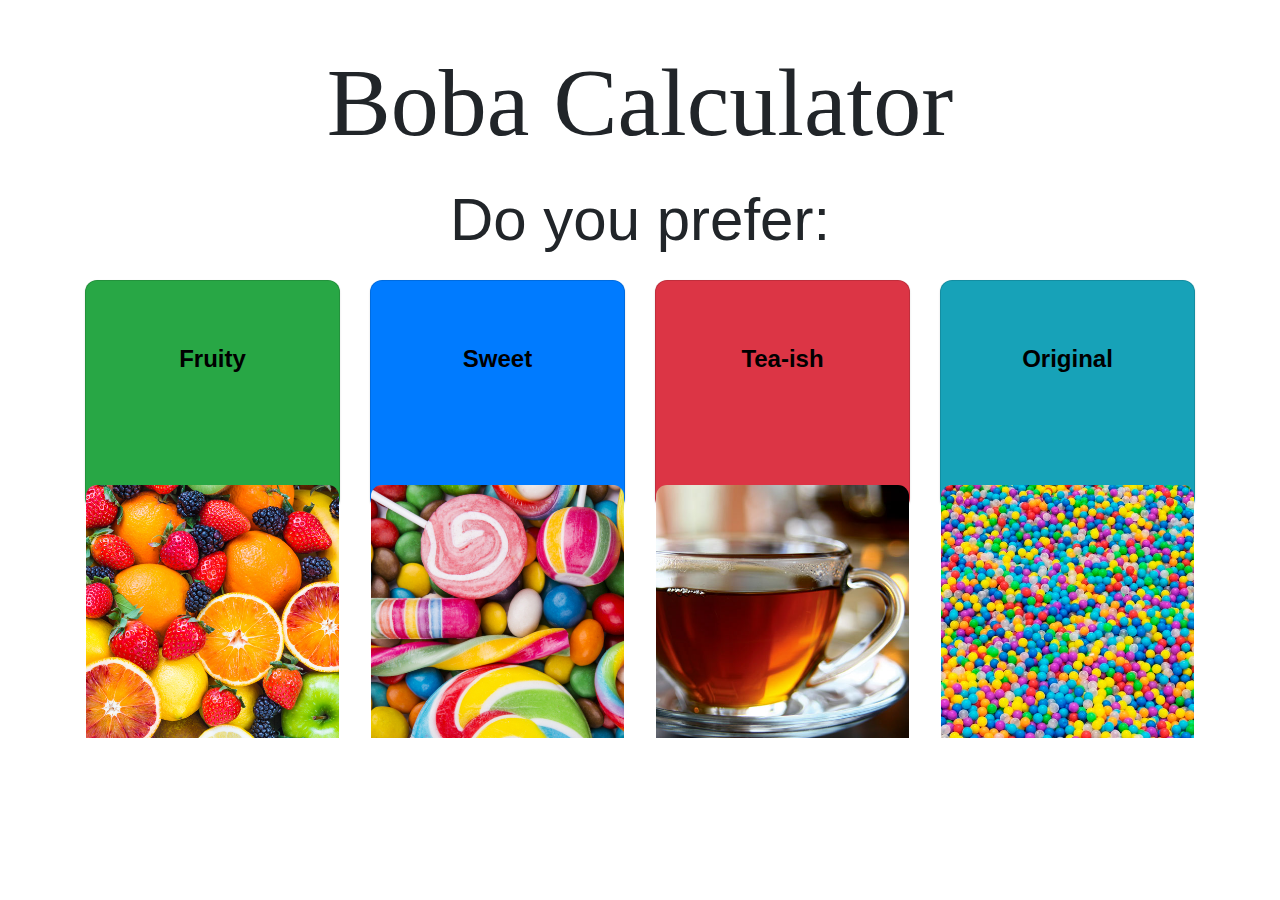
==== index.html @ 93789d91 "Fix index styling" ====
<!DOCTYPE html>
<html lang="en">
<head>
    <meta charset="UTF-8">
    <meta name="viewport" content="width=device-width, initial-scale=1.0">
    <meta http-equiv="X-UA-Compatible" content="ie=edge">
    <title>Boba Calculator</title>

    <link href="https://stackpath.bootstrapcdn.com/bootstrap/4.3.1/css/bootstrap.min.css" rel="stylesheet" integrity="sha384-ggOyR0iXCbMQv3Xipma34MD+dH/1fQ784/j6cY/iJTQUOhcWr7x9JvoRxT2MZw1T" crossorigin="anonymous">
    <link rel="stylesheet" type="text/css" href="/css/main.css">

    <script src="js/client.js"></script>

    
</head>
<body>           
                
              
    <section id="header">
        <h1 class="text-center">Boba Calculator</h1>
    </section>


    <section>
        <div class="container">
            <div class="row">
                <div class="col">
                        <h5 class="text-center">Do you prefer: </h5>
                </div>
            </div>
        </div>
    </section>

    <section>
        <div class="container">
            <div class="row">
                <div class="col-md-3">
                    <a href="/pages/fruity.html">
                        <div class="card bg-success">
                            <div class="card-body">
                                <p class="text-center">Fruity</p>
                            </div>
                            <img class="card-img-top" src="picture/fruit.jpg" alt="Card image cap">
                        </div>
                    </a>
                </div>

                <div class="col-md-3">
                    <a href="/pages/sweet.html">
                        <div class="card bg-primary">
                            <div class="card-body">
                                <p class="text-center">Sweet</p>
                            </div>
                            <img class="card-img-top" src="./picture/candy.jpg" alt="Card image cap">
                        </div>
                    </a>
                </div>

                    <div class="col-md-3">
                        <a href="/pages/fruity.html">
                            <div class="card bg-danger">
                                <div class="card-body">
                                    <p class="text-center">Tea-ish</p>
                                </div>
                                <img class="card-img-top" src="./picture/tea.jpg" alt="Card image cap">
                            </div>
                        </a>
                    </div>

                        <div class="col-md-3">
                            <a href="/pages/fruity.html">
                                <div class="card bg-info">
                                    <div class="card-body">
                                        <p class="text-center">Original</p>
                                    </div>
                                    <img class="card-img-top" src="./picture/original.jpeg" alt="Card image cap">
                                </div>
                            </a>
                        </div>
            </div>
        </div>
    </section>

    <!-- <section id="front-main">
        <div class="container">
           
            <div class="row">
                <div class="col-md-3">
                    <a href="/pages/fruity.html">
                        <div class="card bg-success">
                            <div class="card-body">
                            <p>Fruity</p>
                            
                            </div>
                        <img class="card-img-top" src="https://millburyreflector.com/wp-content/uploads/2018/09/candy.jpg" alt="Card image cap">
                      </div>
                    </a>
                </div>
                <div class="col-md-3">
                    <a href="/pages/sweet.html">
                     <div class="card bg-primary">
                        <div class="card-body">
                          <p>Sweet</p>
                        </div>
                      </div>
                    </a>
                </div>
                <div class="col-md-3">
                    <a href="/pages/tea.html">
                        <div class="card bg-danger">
                            <div class="card-body">
                            <p>Tea-ish</p>
                            </div>
                            <img class="card-img-top" src="http://www.ndtv.com/cooks/images/teaandcitrus.jpg" alt="Card image cap">
                        </div>
                    </a>  
                </div>
                <div class="col-md-3">
                    <a href="/pages/new.html">
                    <div class="card bg-info">
                        <div class="card-body">
                          <p>New/original</p>
                        </div>
                        <img class="card-img-top" src="./picture/classic-bg.jpeg" alt="Card image cap">
                      </div>
                </div>
            </div>
        </div>
    </section> -->
</body>
</html>
---- css/main.css ----
html {
    font-family: 'Source Sans Pro', sans-serif;
    font-size: 48px;
    font-weight: 600;
    line-height: 1;
  }

a {
    color: black;   
}

a:hover {
    text-decoration: none;
    color: black;
}


#header {
    padding-top: 45px;
    font-family: fantasy;
}

#header h1 {
    font-size: 2rem;
}

#headersweet {
    font-family: cursive;
    font-size: 50rem;
}

#front-main {
    padding-top: 0.01rem;
}

.card {
    box-shadow: 0 1px 2px rgba(0,0,0,0.15); 
    transition: all .6s cubic-bezier(0.165, 0.84, 0.44, 1);
    max-height: 50%;
}



.card:hover {
    transform: scale(1.05, 1.05);
}

.card p {
  font-size: 0.5rem;
  font-weight: bold;  
}

h2 {
    font-family: fantasy;
    font-size: 4rem;
}

  
  .cell {
    margin-left: auto;
    margin-right: auto;
    max-width: 600px;
  }
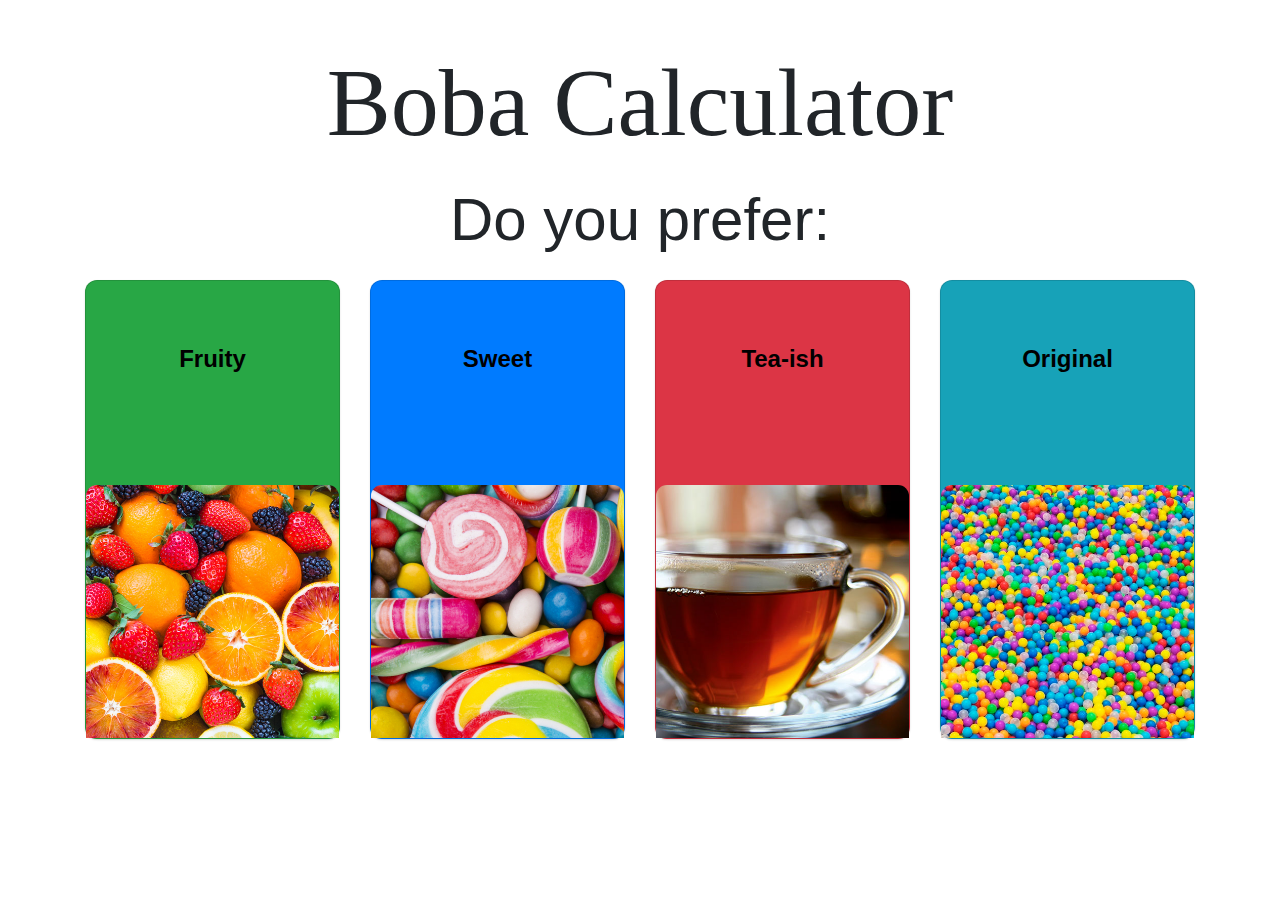
==== commit 840cd0fd: "Fix ds store" ====
--- a/index.html
+++ b/index.html
@@ -68,7 +68,7 @@
                     </div>
 
                         <div class="col-md-3">
-                            <a href="/pages/fruity.html">
+                            <a href="/pages/new.html">
                                 <div class="card bg-info">
                                     <div class="card-body">
                                         <p class="text-center">Original</p>
--- a/css/main.css
+++ b/css/main.css
@@ -7,6 +7,10 @@
 
 a {
     color: black;   
+}
+
+h2 {
+  font-size: 1rem !important;
 }
 
 a:hover {
@@ -36,7 +40,6 @@
 .card {
     box-shadow: 0 1px 2px rgba(0,0,0,0.15); 
     transition: all .6s cubic-bezier(0.165, 0.84, 0.44, 1);
-    max-height: 50%;
 }
 
 
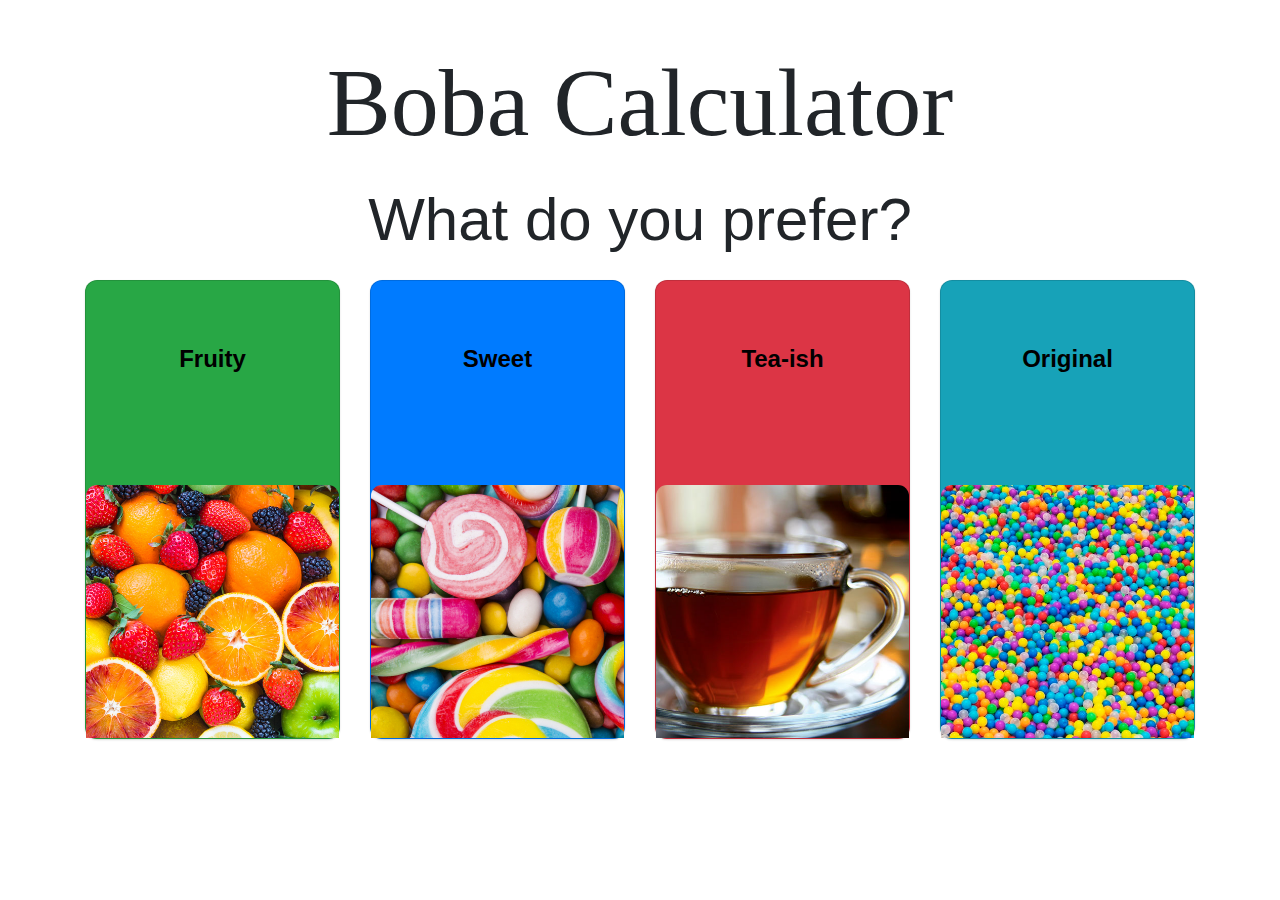
==== commit 828a13fa: "sth" ====
--- a/index.html
+++ b/index.html
@@ -25,7 +25,7 @@
         <div class="container">
             <div class="row">
                 <div class="col">
-                        <h5 class="text-center">Do you prefer: </h5>
+                        <h5 class="text-center">What do you prefer?</h5>
                 </div>
             </div>
         </div>
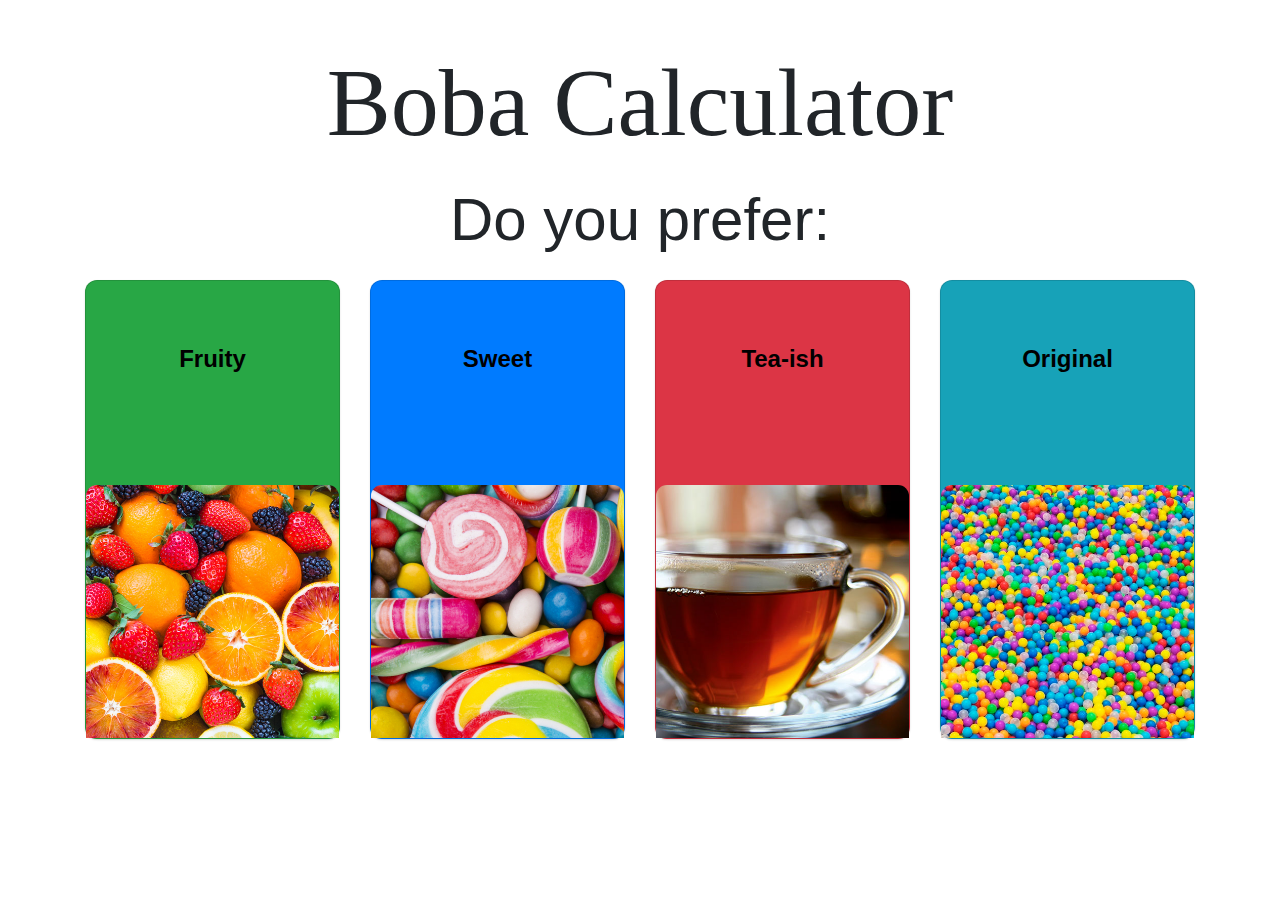
==== commit 187ab73e: "update" ====
--- a/index.html
+++ b/index.html
@@ -25,7 +25,7 @@
         <div class="container">
             <div class="row">
                 <div class="col">
-                        <h5 class="text-center">What do you prefer?</h5>
+                        <h5 class="text-center">Do you prefer: </h5>
                 </div>
             </div>
         </div>
@@ -57,7 +57,7 @@
                 </div>
 
                     <div class="col-md-3">
-                        <a href="/pages/fruity.html">
+                        <a href="/pages/tea.html">
                             <div class="card bg-danger">
                                 <div class="card-body">
                                     <p class="text-center">Tea-ish</p>
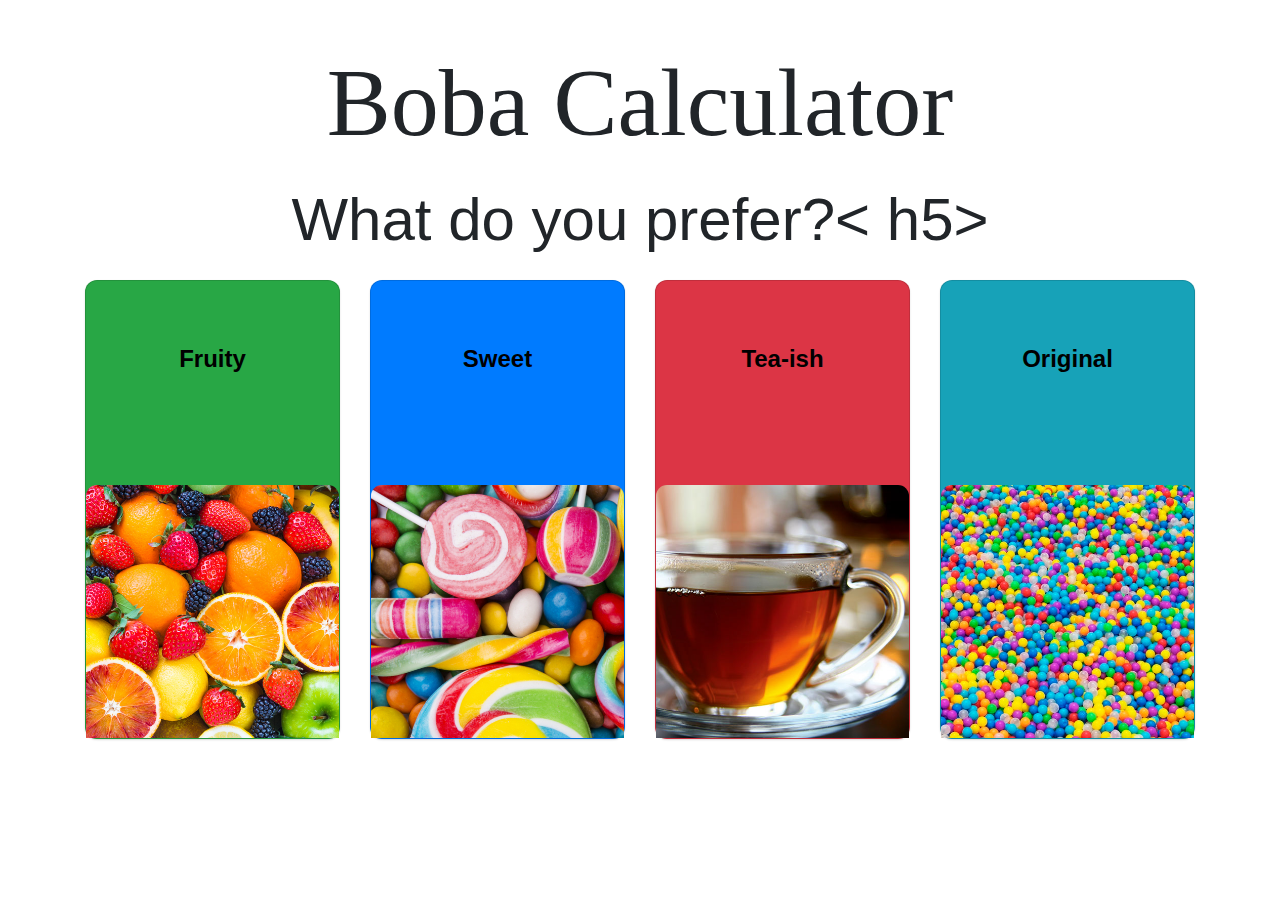
==== commit 4ff52dea: "Update css link" ====
--- a/index.html
+++ b/index.html
@@ -7,7 +7,7 @@
     <title>Boba Calculator</title>
 
     <link href="https://stackpath.bootstrapcdn.com/bootstrap/4.3.1/css/bootstrap.min.css" rel="stylesheet" integrity="sha384-ggOyR0iXCbMQv3Xipma34MD+dH/1fQ784/j6cY/iJTQUOhcWr7x9JvoRxT2MZw1T" crossorigin="anonymous">
-    <link rel="stylesheet" type="text/css" href="/css/main.css">
+    <link rel="stylesheet" type="text/css" href="css/main.css">
 
     <script src="js/client.js"></script>
 
@@ -25,7 +25,7 @@
         <div class="container">
             <div class="row">
                 <div class="col">
-                        <h5 class="text-center">Do you prefer: </h5>
+                        <h5 class="text-center">What do you prefer?< h5>
                 </div>
             </div>
         </div>
@@ -35,7 +35,7 @@
         <div class="container">
             <div class="row">
                 <div class="col-md-3">
-                    <a href="/pages/fruity.html">
+                    <a href="pages/fruity.html">
                         <div class="card bg-success">
                             <div class="card-body">
                                 <p class="text-center">Fruity</p>
@@ -46,7 +46,7 @@
                 </div>
 
                 <div class="col-md-3">
-                    <a href="/pages/sweet.html">
+                    <a href="pages/sweet.html">
                         <div class="card bg-primary">
                             <div class="card-body">
                                 <p class="text-center">Sweet</p>
@@ -57,7 +57,7 @@
                 </div>
 
                     <div class="col-md-3">
-                        <a href="/pages/tea.html">
+                        <a href="pages/fruity.html">
                             <div class="card bg-danger">
                                 <div class="card-body">
                                     <p class="text-center">Tea-ish</p>
@@ -68,7 +68,7 @@
                     </div>
 
                         <div class="col-md-3">
-                            <a href="/pages/new.html">
+                            <a href="pages/new.html">
                                 <div class="card bg-info">
                                     <div class="card-body">
                                         <p class="text-center">Original</p>
@@ -81,51 +81,6 @@
         </div>
     </section>
 
-    <!-- <section id="front-main">
-        <div class="container">
-           
-            <div class="row">
-                <div class="col-md-3">
-                    <a href="/pages/fruity.html">
-                        <div class="card bg-success">
-                            <div class="card-body">
-                            <p>Fruity</p>
-                            
-                            </div>
-                        <img class="card-img-top" src="https://millburyreflector.com/wp-content/uploads/2018/09/candy.jpg" alt="Card image cap">
-                      </div>
-                    </a>
-                </div>
-                <div class="col-md-3">
-                    <a href="/pages/sweet.html">
-                     <div class="card bg-primary">
-                        <div class="card-body">
-                          <p>Sweet</p>
-                        </div>
-                      </div>
-                    </a>
-                </div>
-                <div class="col-md-3">
-                    <a href="/pages/tea.html">
-                        <div class="card bg-danger">
-                            <div class="card-body">
-                            <p>Tea-ish</p>
-                            </div>
-                            <img class="card-img-top" src="http://www.ndtv.com/cooks/images/teaandcitrus.jpg" alt="Card image cap">
-                        </div>
-                    </a>  
-                </div>
-                <div class="col-md-3">
-                    <a href="/pages/new.html">
-                    <div class="card bg-info">
-                        <div class="card-body">
-                          <p>New/original</p>
-                        </div>
-                        <img class="card-img-top" src="./picture/classic-bg.jpeg" alt="Card image cap">
-                      </div>
-                </div>
-            </div>
-        </div>
-    </section> -->
+
 </body>
 </html>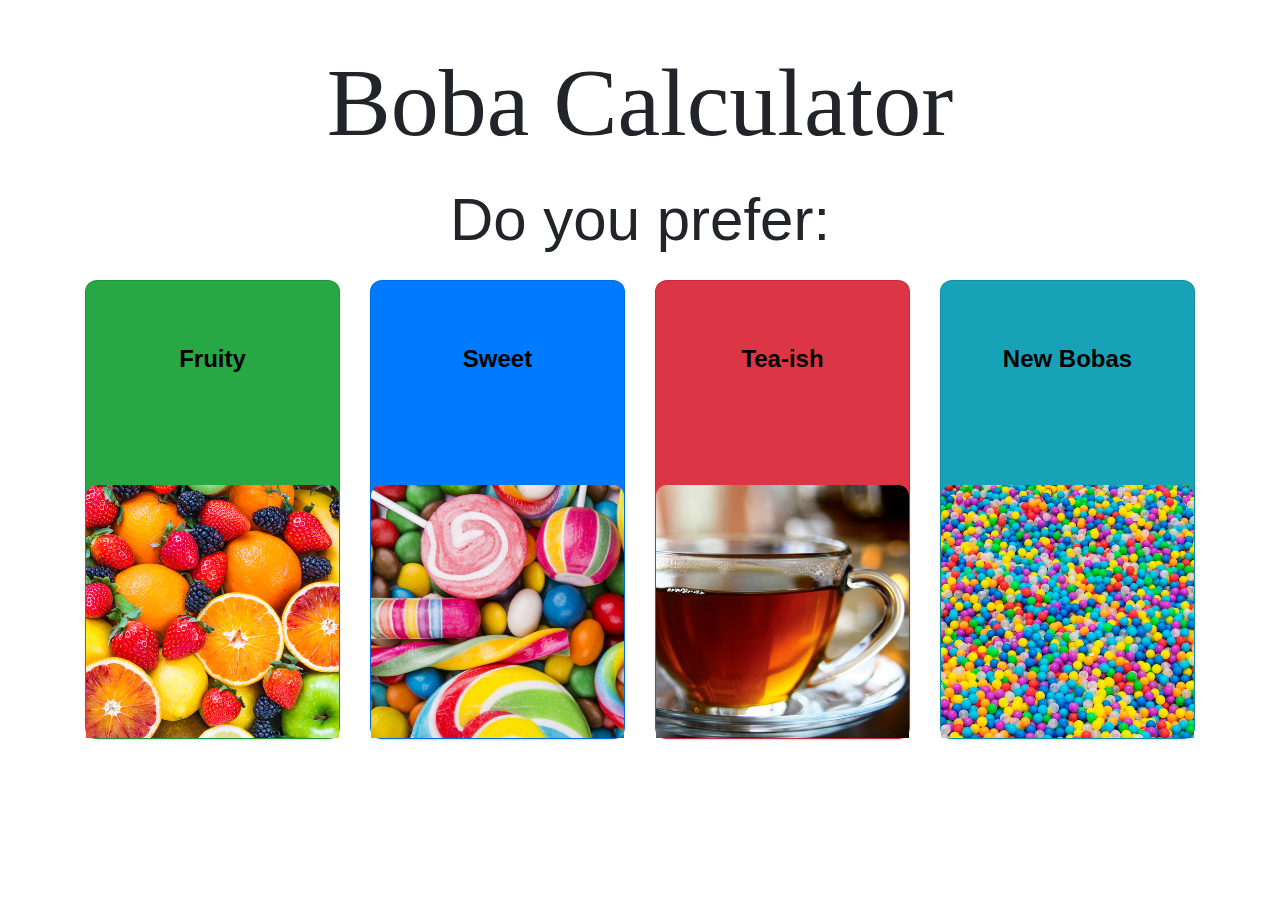
==== commit 0f67651d: "chnage" ====
--- a/index.html
+++ b/index.html
@@ -7,7 +7,7 @@
     <title>Boba Calculator</title>
 
     <link href="https://stackpath.bootstrapcdn.com/bootstrap/4.3.1/css/bootstrap.min.css" rel="stylesheet" integrity="sha384-ggOyR0iXCbMQv3Xipma34MD+dH/1fQ784/j6cY/iJTQUOhcWr7x9JvoRxT2MZw1T" crossorigin="anonymous">
-    <link rel="stylesheet" type="text/css" href="css/main.css">
+    <link rel="stylesheet" type="text/css" href="/css/main.css">
 
     <script src="js/client.js"></script>
 
@@ -25,7 +25,7 @@
         <div class="container">
             <div class="row">
                 <div class="col">
-                        <h5 class="text-center">What do you prefer?< h5>
+                        <h5 class="text-center">Do you prefer: </h5>
                 </div>
             </div>
         </div>
@@ -35,7 +35,7 @@
         <div class="container">
             <div class="row">
                 <div class="col-md-3">
-                    <a href="pages/fruity.html">
+                    <a href="/pages/fruity.html">
                         <div class="card bg-success">
                             <div class="card-body">
                                 <p class="text-center">Fruity</p>
@@ -46,7 +46,7 @@
                 </div>
 
                 <div class="col-md-3">
-                    <a href="pages/sweet.html">
+                    <a href="/pages/sweet.html">
                         <div class="card bg-primary">
                             <div class="card-body">
                                 <p class="text-center">Sweet</p>
@@ -57,7 +57,7 @@
                 </div>
 
                     <div class="col-md-3">
-                        <a href="pages/fruity.html">
+                        <a href="/pages/tea.html">
                             <div class="card bg-danger">
                                 <div class="card-body">
                                     <p class="text-center">Tea-ish</p>
@@ -68,10 +68,10 @@
                     </div>
 
                         <div class="col-md-3">
-                            <a href="pages/new.html">
+                            <a href="/pages/new.html">
                                 <div class="card bg-info">
                                     <div class="card-body">
-                                        <p class="text-center">Original</p>
+                                        <p class="text-center">New Bobas</p>
                                     </div>
                                     <img class="card-img-top" src="./picture/original.jpeg" alt="Card image cap">
                                 </div>
@@ -81,6 +81,4 @@
         </div>
     </section>
 
-
-</body>
-</html>+    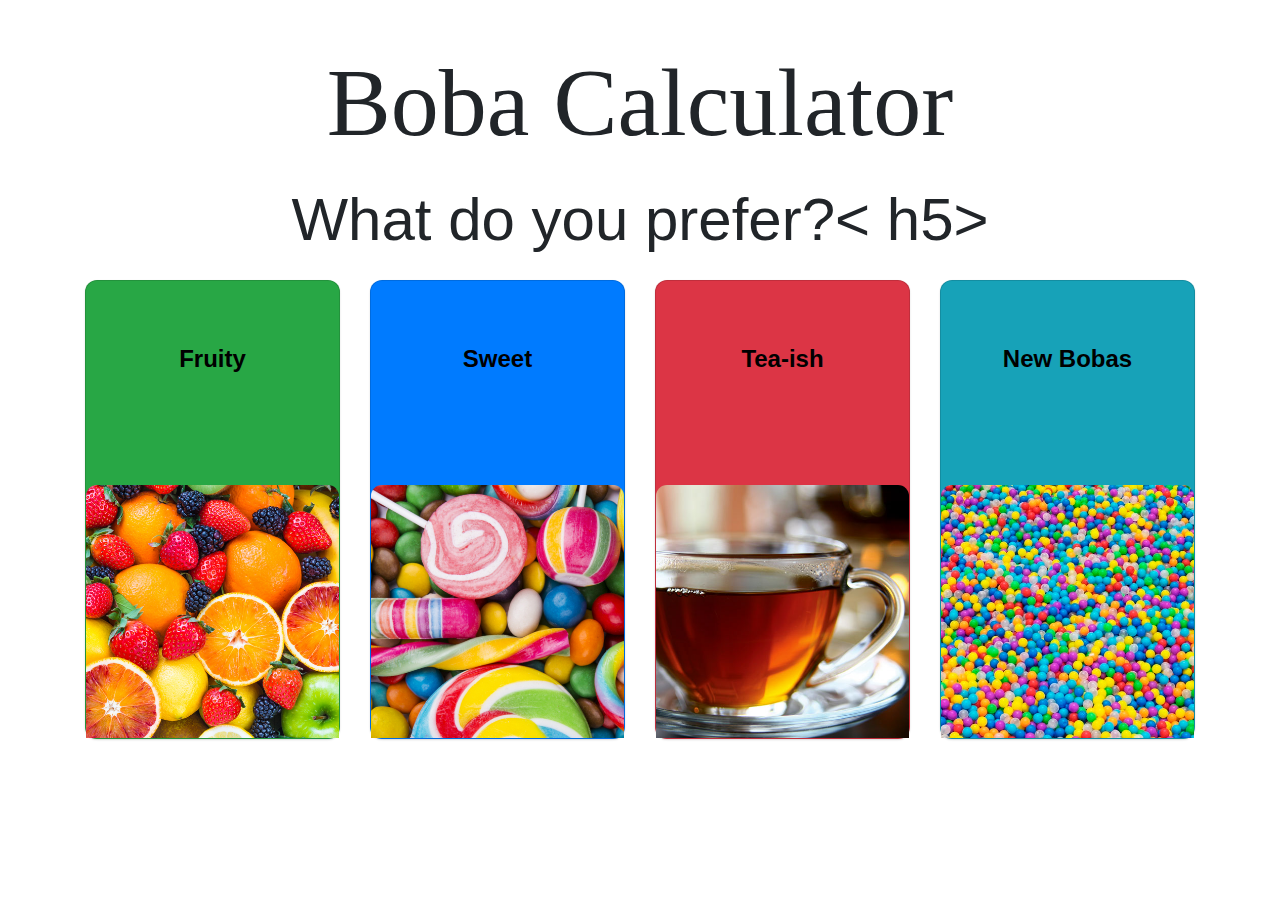
==== commit 17b45edb: "resolve conflict" ====
--- a/index.html
+++ b/index.html
@@ -7,7 +7,7 @@
     <title>Boba Calculator</title>
 
     <link href="https://stackpath.bootstrapcdn.com/bootstrap/4.3.1/css/bootstrap.min.css" rel="stylesheet" integrity="sha384-ggOyR0iXCbMQv3Xipma34MD+dH/1fQ784/j6cY/iJTQUOhcWr7x9JvoRxT2MZw1T" crossorigin="anonymous">
-    <link rel="stylesheet" type="text/css" href="/css/main.css">
+    <link rel="stylesheet" type="text/css" href="css/main.css">
 
     <script src="js/client.js"></script>
 
@@ -25,7 +25,7 @@
         <div class="container">
             <div class="row">
                 <div class="col">
-                        <h5 class="text-center">Do you prefer: </h5>
+                        <h5 class="text-center">What do you prefer?< h5>
                 </div>
             </div>
         </div>
@@ -35,7 +35,7 @@
         <div class="container">
             <div class="row">
                 <div class="col-md-3">
-                    <a href="/pages/fruity.html">
+                    <a href="pages/fruity.html">
                         <div class="card bg-success">
                             <div class="card-body">
                                 <p class="text-center">Fruity</p>
@@ -46,7 +46,7 @@
                 </div>
 
                 <div class="col-md-3">
-                    <a href="/pages/sweet.html">
+                    <a href="pages/sweet.html">
                         <div class="card bg-primary">
                             <div class="card-body">
                                 <p class="text-center">Sweet</p>
@@ -57,7 +57,7 @@
                 </div>
 
                     <div class="col-md-3">
-                        <a href="/pages/tea.html">
+                        <a href="pages/fruity.html">
                             <div class="card bg-danger">
                                 <div class="card-body">
                                     <p class="text-center">Tea-ish</p>
@@ -68,7 +68,7 @@
                     </div>
 
                         <div class="col-md-3">
-                            <a href="/pages/new.html">
+                            <a href="pages/new.html">
                                 <div class="card bg-info">
                                     <div class="card-body">
                                         <p class="text-center">New Bobas</p>
@@ -81,4 +81,6 @@
         </div>
     </section>
 
-    +
+</body>
+</html>
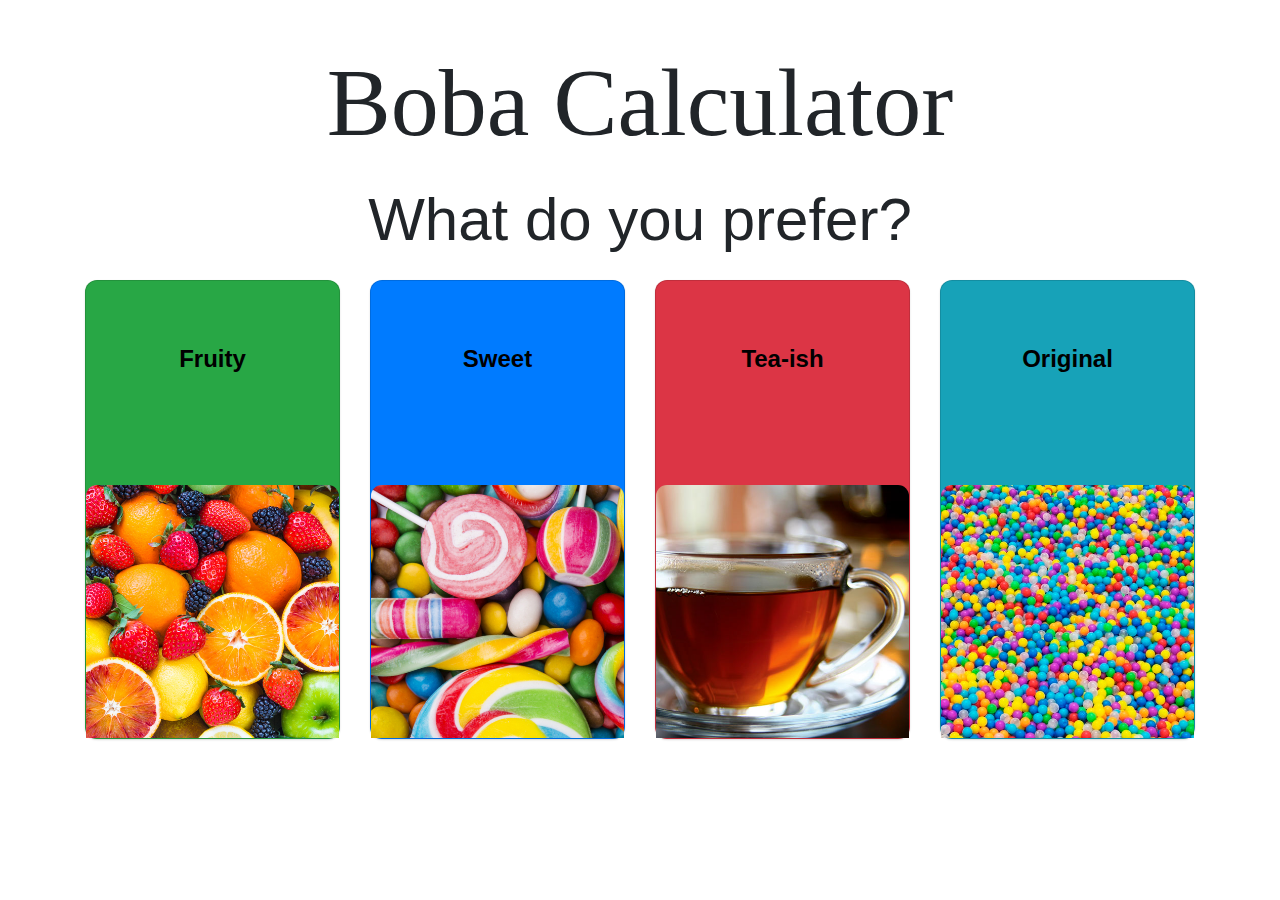
==== commit 3e29a70b: "Fix routing" ====
--- a/index.html
+++ b/index.html
@@ -20,12 +20,11 @@
         <h1 class="text-center">Boba Calculator</h1>
     </section>
 
-
     <section>
         <div class="container">
             <div class="row">
                 <div class="col">
-                        <h5 class="text-center">What do you prefer?< h5>
+                        <h5 class="text-center">What do you prefer?<h5>
                 </div>
             </div>
         </div>
@@ -71,7 +70,7 @@
                             <a href="pages/new.html">
                                 <div class="card bg-info">
                                     <div class="card-body">
-                                        <p class="text-center">New Bobas</p>
+                                        <p class="text-center">Original</p>
                                     </div>
                                     <img class="card-img-top" src="./picture/original.jpeg" alt="Card image cap">
                                 </div>
@@ -83,4 +82,4 @@
 
 
 </body>
-</html>
+</html>